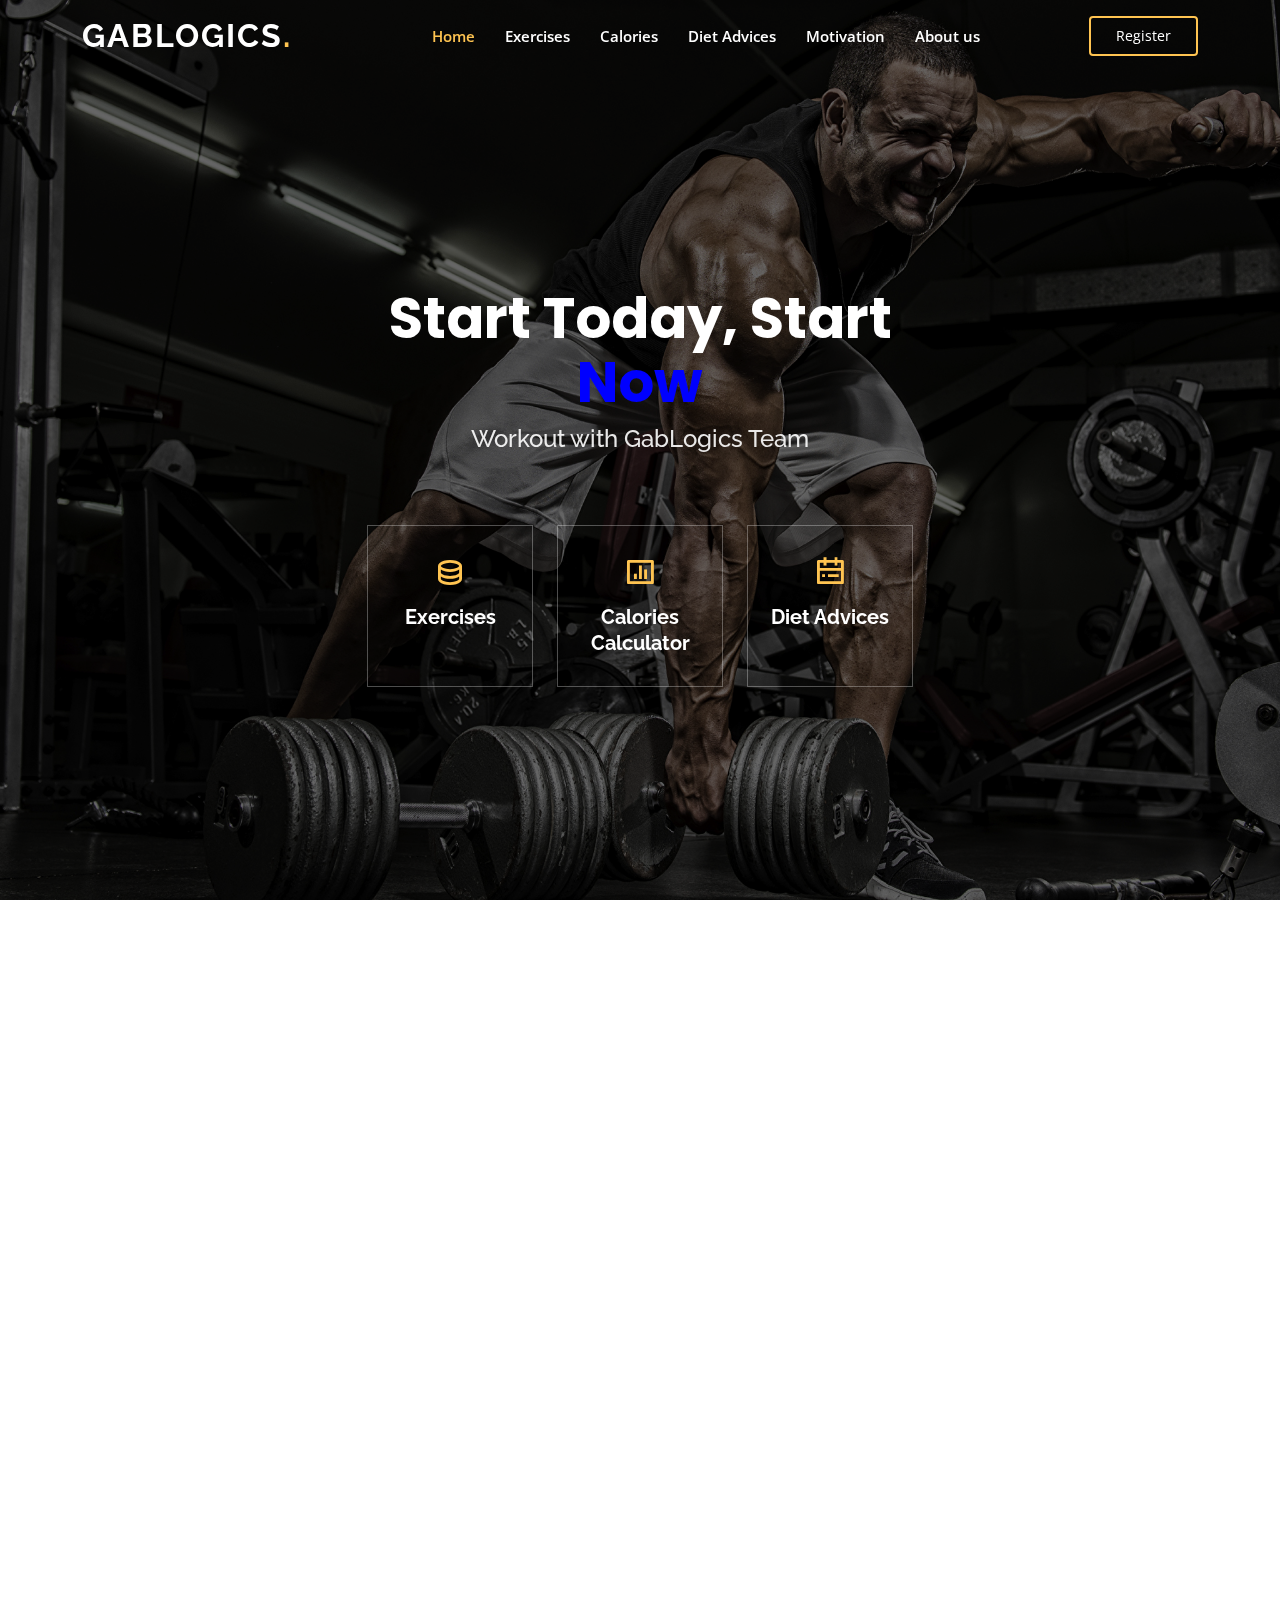
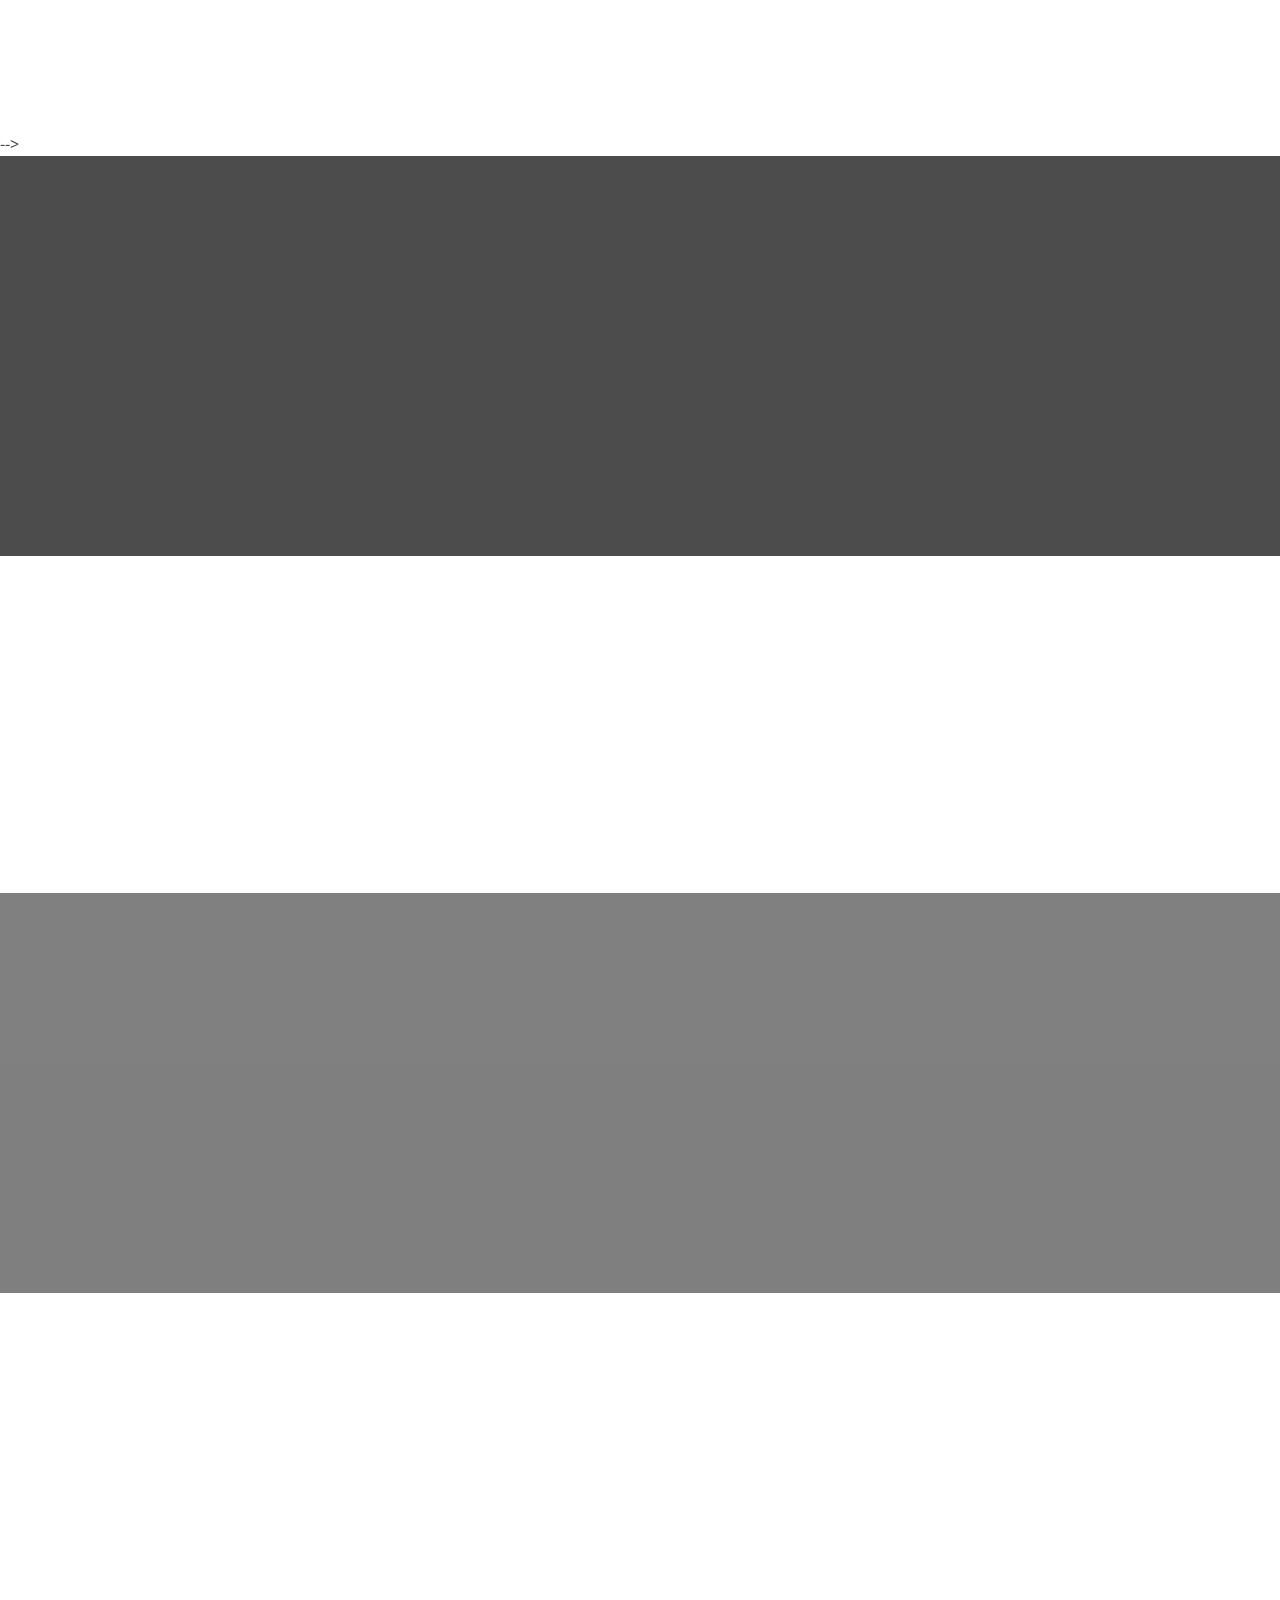
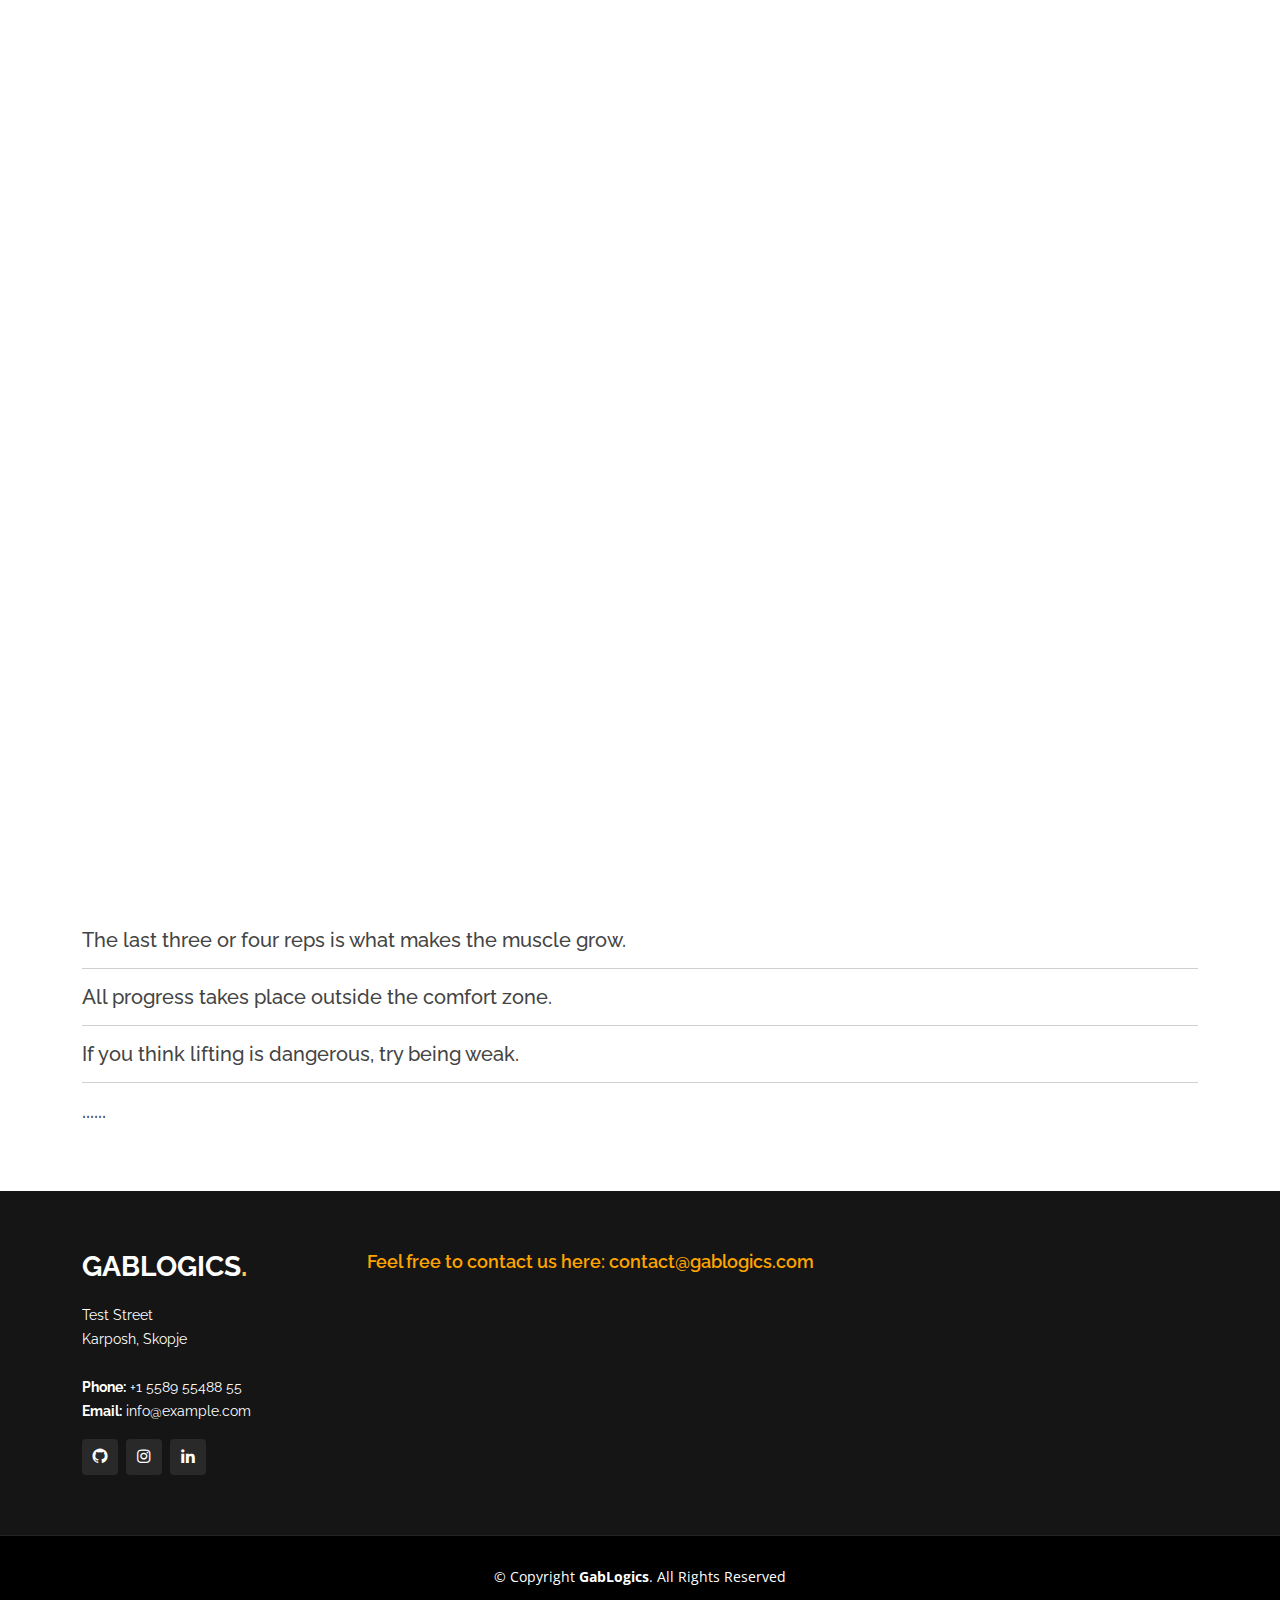
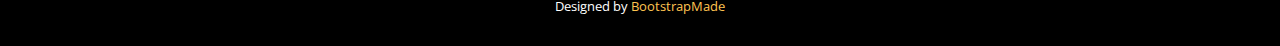
==== index.html @ bdea1637 "second commit" ====
<!DOCTYPE html>
<html lang="en">

<head>
  <meta charset="utf-8">
  <meta content="width=device-width, initial-scale=1.0" name="viewport">

  <title>Increase your power - GabLogics</title>
  <meta content="" name="description">
  <meta content="" name="keywords">

  <!-- Favicons -->
  <link href="assets/img/favicon.png" rel="icon">
  <link href="assets/img/apple-touch-icon.png" rel="apple-touch-icon">

  <!-- Google Fonts -->
  <link href="https://fonts.googleapis.com/css?family=Open+Sans:300,300i,400,400i,600,600i,700,700i|Raleway:300,300i,400,400i,500,500i,600,600i,700,700i|Poppins:300,300i,400,400i,500,500i,600,600i,700,700i" rel="stylesheet">

  <!-- Vendor CSS Files -->
  <link href="assets/vendor/aos/aos.css" rel="stylesheet">
  <link href="assets/vendor/bootstrap/css/bootstrap.min.css" rel="stylesheet">
  <link href="assets/vendor/bootstrap-icons/bootstrap-icons.css" rel="stylesheet">
  <link href="assets/vendor/boxicons/css/boxicons.min.css" rel="stylesheet">
  <link href="assets/vendor/glightbox/css/glightbox.min.css" rel="stylesheet">
  <link href="assets/vendor/remixicon/remixicon.css" rel="stylesheet">
  <link href="assets/vendor/swiper/swiper-bundle.min.css" rel="stylesheet">

  <!-- Template Main CSS File -->
  <link href="assets/css/style.css" rel="stylesheet">

  <!-- =======================================================
  * Template Name: Gp - v4.1.0
  * Template URL: https://bootstrapmade.com/gp-free-multipurpose-html-bootstrap-template/
  * Author: BootstrapMade.com
  * License: https://bootstrapmade.com/license/
  ======================================================== -->
</head>

<body>

  <!-- ======= Header ======= -->
  <header id="header" class="fixed-top ">
    <div class="container d-flex align-items-center justify-content-lg-between">

      <h1 class="logo me-auto me-lg-0"><a href="index.html">GabLogics<span>.</span></a></h1>
      <!-- Uncomment below if you prefer to use an image logo -->
      <!-- <a href="index.html" class="logo me-auto me-lg-0"><img src="assets/img/logo.png" alt="" class="img-fluid"></a>-->

      <nav id="navbar" class="navbar order-last order-lg-0">
        <ul>
          <li><a class="nav-link scrollto active" href="#hero">Home</a></li>
          <li><a class="nav-link scrollto" href="#about">Exercises</a></li>
          <li><a class="nav-link scrollto" href="#services">Calories</a></li>
          <li><a class="nav-link scrollto " href="#portfolio">Diet Advices</a></li>
          <li><a class="nav-link scrollto" href="#contact">Motivation</a></li>
          <li><a class="nav-link scrollto" href="#team">About us</a></li>
          <!-- <li class="dropdown"><a href="#"><span>Drop Down</span> <i class="bi bi-chevron-down"></i></a>
            <ul>
              <li><a href="#">Drop Down 1</a></li>
              <li class="dropdown"><a href="#"><span>Deep Drop Down</span> <i class="bi bi-chevron-right"></i></a>
                <ul>
                  <li><a href="#">Deep Drop Down 1</a></li>
                  <li><a href="#">Deep Drop Down 2</a></li>
                  <li><a href="#">Deep Drop Down 3</a></li>
                  <li><a href="#">Deep Drop Down 4</a></li>
                  <li><a href="#">Deep Drop Down 5</a></li>
                </ul>
              </li>
              <li><a href="#">Drop Down 2</a></li>
              <li><a href="#">Drop Down 3</a></li>
              <li><a href="#">Drop Down 4</a></li>
            </ul>
          </li> -->
       
        </ul>
        <i class="bi bi-list mobile-nav-toggle"></i>
      </nav><!-- .navbar -->

      <a href="#about" class="get-started-btn scrollto">Register</a>

    </div>
  </header><!-- End Header -->

  <!-- ======= Hero Section ======= -->
  <section id="hero" class="d-flex align-items-center justify-content-center">
    <div class="container" data-aos="fade-up">

      <div class="row justify-content-center" data-aos="fade-up" data-aos-delay="150">
        <div class="col-xl-6 col-lg-8">
          <h1>Start Today, Start <span style="color: blue;">Now</span></h1>
          <h2>Workout with GabLogics Team</h2>
        </div>
      </div>

      <div class="row gy-4 mt-5 justify-content-center" data-aos="zoom-in" data-aos-delay="250">
        <div class="col-xl-2 col-md-4">
          <div class="icon-box">
            <i class="ri-database-2-line"></i>
            <h3><a href="#about">Exercises</a></h3>
          </div>
        </div>
        <div class="col-xl-2 col-md-4">
          <div class="icon-box">
            <i class="ri-bar-chart-box-line"></i>
            <h3><a href="#services">Calories Calculator</a></h3>
          </div>
        </div>
        <div class="col-xl-2 col-md-4">
          <div class="icon-box">
            <i class="ri-calendar-todo-line"></i>
            <h3><a href="#contact">Diet Advices</a></h3>
          </div>
        </div>
        <!-- <div class="col-xl-2 col-md-4">
          <div class="icon-box">
            <i class="ri-paint-brush-line"></i>
            <h3><a href="">Magni Dolores</a></h3>
          </div>
        </div>
        <div class="col-xl-2 col-md-4">
          <div class="icon-box">
            <i class="ri-database-2-line"></i>
            <h3><a href="">Nemos Enimade</a></h3>
          </div>
        </div> -->
      </div>

    </div>
  </section><!-- End Hero -->

  <main id="main">

    <!-- ======= About Section ======= -->
    <section id="about" class="about">
      <div class="container" data-aos="fade-up">

        <div class="row">
          <div class="col-lg-6 order-1 order-lg-2" data-aos="fade-left" data-aos-delay="100">
          <!-- <img src="assets/img/25-Minute-Total-Body-Strength-Workout.jpg" class="img-fluid" alt=""> -->
          <iframe  width="600" height="350" src="https://www.youtube.com/embed/3p8EBPVZ2Iw" title="YouTube video player" frameborder="0" allow="accelerometer; autoplay; clipboard-write; encrypted-media; gyroscope; picture-in-picture" allowfullscreen></iframe>
          <iframe width="600" height="350" src="https://www.youtube.com/embed/P1mInEK7BEU" title="YouTube video player" frameborder="0" allow="accelerometer; autoplay; clipboard-write; encrypted-media; gyroscope; picture-in-picture" allowfullscreen></iframe>
        </div>
          <div class="col-lg-6 pt-4 pt-lg-0 order-2 order-lg-1 content" data-aos="fade-right" data-aos-delay="100">
            <h3>Abs</h3>
            <p class="fst-italic">
              This exercise is excelent for your stomach .....
            </p>
            <ul>
              <li><i class="ri-check-double-line"></i><b> Less Fat.</b></li>
              <li><i class="ri-check-double-line"></i><b> More strength.</b></li>
              <li><i class="ri-check-double-line"></i><b>Prevent lower back pain.</b></li>
            </ul>
            <p>
              Most efficent: 5 days a week, 4times x 30 iterations.
            </p>
          </div>
        </div>

      </div>
    </section><!-- End About Section -->

    <!-- ======= Clients Section ======= 
    <section id="clients" class="clients">
      <div class="container" data-aos="zoom-in">

        <div class="clients-slider swiper-container">
          <div class="swiper-wrapper align-items-center">
            <div class="swiper-slide"><img src="assets/img/clients/client-1.png" class="img-fluid" alt=""></div>
            <div class="swiper-slide"><img src="assets/img/clients/client-2.png" class="img-fluid" alt=""></div>
            <div class="swiper-slide"><img src="assets/img/clients/client-3.png" class="img-fluid" alt=""></div>
            <div class="swiper-slide"><img src="assets/img/clients/client-4.png" class="img-fluid" alt=""></div>
            <div class="swiper-slide"><img src="assets/img/clients/client-5.png" class="img-fluid" alt=""></div>
            <div class="swiper-slide"><img src="assets/img/clients/client-6.png" class="img-fluid" alt=""></div>
            <div class="swiper-slide"><img src="assets/img/clients/client-7.png" class="img-fluid" alt=""></div>
            <div class="swiper-slide"><img src="assets/img/clients/client-8.png" class="img-fluid" alt=""></div>
          </div>
          <div class="swiper-pagination"></div>
        </div>

      </div>
    </section>End Clients Section
-->
    <!-- ======= Features Section =======
    <section id="features" class="features">
      <div class="container" data-aos="fade-up">

        <div class="row">
          <div class="image col-lg-6" style='background-image: url("assets/img/features.jpg");' data-aos="fade-right"></div>
          <div class="col-lg-6" data-aos="fade-left" data-aos-delay="100">
            <div class="icon-box mt-5 mt-lg-0" data-aos="zoom-in" data-aos-delay="150">
              <i class="bx bx-receipt"></i>
              <h4>Est labore ad</h4>
              <p>Consequuntur sunt aut quasi enim aliquam quae harum pariatur laboris nisi ut aliquip</p>
            </div>
            <div class="icon-box mt-5" data-aos="zoom-in" data-aos-delay="150">
              <i class="bx bx-cube-alt"></i>
              <h4>Harum esse qui</h4>
              <p>Excepteur sint occaecat cupidatat non proident, sunt in culpa qui officia deserunt</p>
            </div>
            <div class="icon-box mt-5" data-aos="zoom-in" data-aos-delay="150">
              <i class="bx bx-images"></i>
              <h4>Aut occaecati</h4>
              <p>Aut suscipit aut cum nemo deleniti aut omnis. Doloribus ut maiores omnis facere</p>
            </div>
            <div class="icon-box mt-5" data-aos="zoom-in" data-aos-delay="150">
              <i class="bx bx-shield"></i>
              <h4>Beatae veritatis</h4>
              <p>Expedita veritatis consequuntur nihil tempore laudantium vitae denat pacta</p>
            </div>
          </div>
        </div>

      </div>
    </section><!-- End Features Section -->
  -->
   <!-- ======= Testimonials Section ======= -->
   <section id="testimonials" style="height: 400px;" class="testimonials">
    <div class="container" data-aos="zoom-in">

           </div>
  </section><!-- End Testimonials Section -->
    <!-- ======= Services Section ======= -->
    <section id="services" class="services">
      <div class="container" data-aos="fade-up">

        <div class="section-title">
          <h2>What you want to eat?</h2>
          <p>Calculate Calories</p>
        </div>
        <form action="forms/contact.php" method="post" role="form" class="php-email-form">
          <div class="row">
            <div class="col-md-6 form-group">
              <input type="text" name="food" class="form-control" id="food" placeholder="Food" required>
            </div>
            <div class="col-md-6 form-group mt-3 mt-md-0">
              <input type="text" class="form-control" name="calories" id="calories" placeholder="Calories per 100g" required>
            </div>
          </div>
          <!-- <div class="form-group mt-3">
            <input type="text" class="form-control" name="subject" id="subject" placeholder="Subject" required>
          </div>
          <div class="form-group mt-3">
            <textarea class="form-control" name="message" rows="5" placeholder="Message" required></textarea>
          </div> -->
      <hr>

          <div class="text-center " ><button type="submit" class="btn btn-secondary">Calculate</button></div>
        </form>
        </div>

      </div>
    </section><!-- End Services Section -->

    <!-- ======= Cta Section ======= -->
    <section id="cta" style="height:400px" class="cta">
      <div class="container" data-aos="zoom-in">

        <div class="text-center">
         
        </div>

      </div>
    </section><!-- End Cta Section -->


    <section id="portfolio" class="portfolio">
      <div class="container" data-aos="fade-up">

        <div class="section-title">
          <h2>Diet Advices</h2>
          <p>Eat healty</p>
        </div>

        <div class="row" data-aos="fade-up" data-aos-delay="100">
          <div class="col-lg-12 d-flex justify-content-center">
            <ul id="portfolio-flters">
              <li data-filter="*" class="filter-active">All</li>
              <li data-filter=".filter-app">Excess Weight</li>
              <li data-filter=".filter-card">reduced body weight</li>
              
            </ul>
          </div>
        </div>

        <div class="row portfolio-container"style="color: white;"  data-aos="fade-up" data-aos-delay="200">

          <div class="col-lg-4 col-md-6 portfolio-item filter-app">
            <div class="portfolio-wrap">
              <h3>Eat regular meals.</h3>
            </div>
          </div>
          <div class="col-lg-4 col-md-6 portfolio-item filter-app">
            <div class="portfolio-wrap">
              <h3>Get more active.</h3>
            </div>
          </div>
          <div class="col-lg-4 col-md-6 portfolio-item filter-app">
            <div class="portfolio-wrap">
              <h3>Do not skip breakfast.</h3>
            </div>
          </div>

          <div class="col-lg-4 col-md-6 portfolio-item filter-app">
            <div class="portfolio-wrap">
              <h3>Eat plenty of fruit and veg.</h3>
            </div>
          </div>

          <div class="col-lg-4 col-md-6 portfolio-item filter-card">
            <div class="portfolio-wrap">
              <h3>Keep It Moving After Dinner.</h3>
            </div>
          </div>

          <div class="col-lg-4 col-md-6 portfolio-item filter-card">
            <div class="portfolio-wrap">
              <h3>Take a Water Break Before Lunch.</h3>
            </div>
          </div>

          
        </div>

      </div>
    </section><!-- End Portfolio Section -->
 
    
 

    <!-- ======= Team Section ======= -->
    <section id="team" class="team">
      <div class="container" data-aos="fade-up">

        <div class="section-title">
          <h2>Team</h2>
          <p>Check our Team</p>
        </div>

        <div class="row">

          <div class="col-lg-3 col-md-6 d-flex align-items-stretch">
            <div class="member" data-aos="fade-up" data-aos-delay="100">
              <div class="member-img">
                <img src="assets/img/test.jpg" class="img-fluid" alt="">
                <div class="social">
                  <a href="https://github.com/gabrieldim"><i class="bi bi-github"></i></a>
                  <a href="https://www.instagram.com/_dimitrievskig/"><i class="bi bi-instagram"></i></a>
                  <a href="https://www.linkedin.com/in/gabriel-dimitrievski-a678761a9/"><i class="bi bi-linkedin"></i></a>
                </div>
              </div>
              <div class="member-info">
                <h4>Gabriel Dimitrievski</h4>
                <span>Chief Executive Officer</span>
              </div>
            </div>
          </div>


        </div>

      </div>
    </section><!-- End Team Section -->

    <!-- ======= Contact Section ======= -->
    <section id="contact" class="contact">
      <div class="container" data-aos="fade-up">

        <div class="section-title">
          <h2>Motaviation</h2>
          <p>Motivational quotes</p>
        </div>
      </div>
      <div class="container">
         <b><h5>The last three or four reps is what makes the muscle grow.</h5></b>
         <hr>
         <b><h5>All progress takes place outside the comfort zone.</h5></b>
         <hr>
         <b><h5>If you think lifting is dangerous, try being weak.</h5></b>
         <hr>
         <h5>......</h5>
      </div>
    </section><!-- End Contact Section -->

  </main><!-- End #main -->

  <!-- ======= Footer ======= -->
  <footer id="footer">
    <div class="footer-top">
      <div class="container">
        <div class="row">

          <div class="col-lg-3 col-md-6">
            <div class="footer-info">
              <h3>GabLogics<span>.</span></h3>
              <p>
                Test Street <br>
                Karposh, Skopje<br><br>
                <strong>Phone:</strong> +1 5589 55488 55<br>
                <strong>Email:</strong> info@example.com<br>
              </p>
              <div class="social-links mt-3">
                <a href="https://github.com/gabrieldim" class="github"><i class="bx bxl-github"></i></a>
                <a href="https://www.instagram.com/_dimitrievskig/" class="instagram"><i class="bx bxl-instagram"></i></a>
                 <a href="https://www.linkedin.com/in/gabriel-dimitrievski-a678761a9/" class="linkedin"><i class="bx bxl-linkedin"></i></a>
              </div>
            </div>
          </div>
        
         
          <div class="col-lg-8 col-md-6 footer-links">
            <div>
            <b>
              <h4  style="color: orange; font-size: large;">Feel free to contact us here: contact@gablogics.com</h4>
            </b>
            </div>
          </div>


        </div>
      </div>
    </div>

    <div class="container">
      <div class="copyright">
        &copy; Copyright <strong><span>GabLogics</span></strong>. All Rights Reserved
      </div>
      <div class="credits">
        <!-- All the links in the footer should remain intact. -->
        <!-- You can delete the links only if you purchased the pro version. -->
        <!-- Licensing information: https://bootstrapmade.com/license/ -->
        <!-- Purchase the pro version with working PHP/AJAX contact form: https://bootstrapmade.com/gp-free-multipurpose-html-bootstrap-template/ -->
        Designed by <a href="https://bootstrapmade.com/">BootstrapMade</a>
      </div>
    </div>
  </footer><!-- End Footer -->

  <div id="preloader"></div>
  <a href="#" class="back-to-top d-flex align-items-center justify-content-center"><i class="bi bi-arrow-up-short"></i></a>

  <!-- Vendor JS Files -->
  <script src="assets/vendor/aos/aos.js"></script>
  <script src="assets/vendor/bootstrap/js/bootstrap.bundle.min.js"></script>
  <script src="assets/vendor/glightbox/js/glightbox.min.js"></script>
  <script src="assets/vendor/isotope-layout/isotope.pkgd.min.js"></script>
  <script src="assets/vendor/php-email-form/validate.js"></script>
  <script src="assets/vendor/purecounter/purecounter.js"></script>
  <script src="assets/vendor/swiper/swiper-bundle.min.js"></script>

  <!-- Template Main JS File -->
  <script src="assets/js/main.js"></script>

</body>

</html>
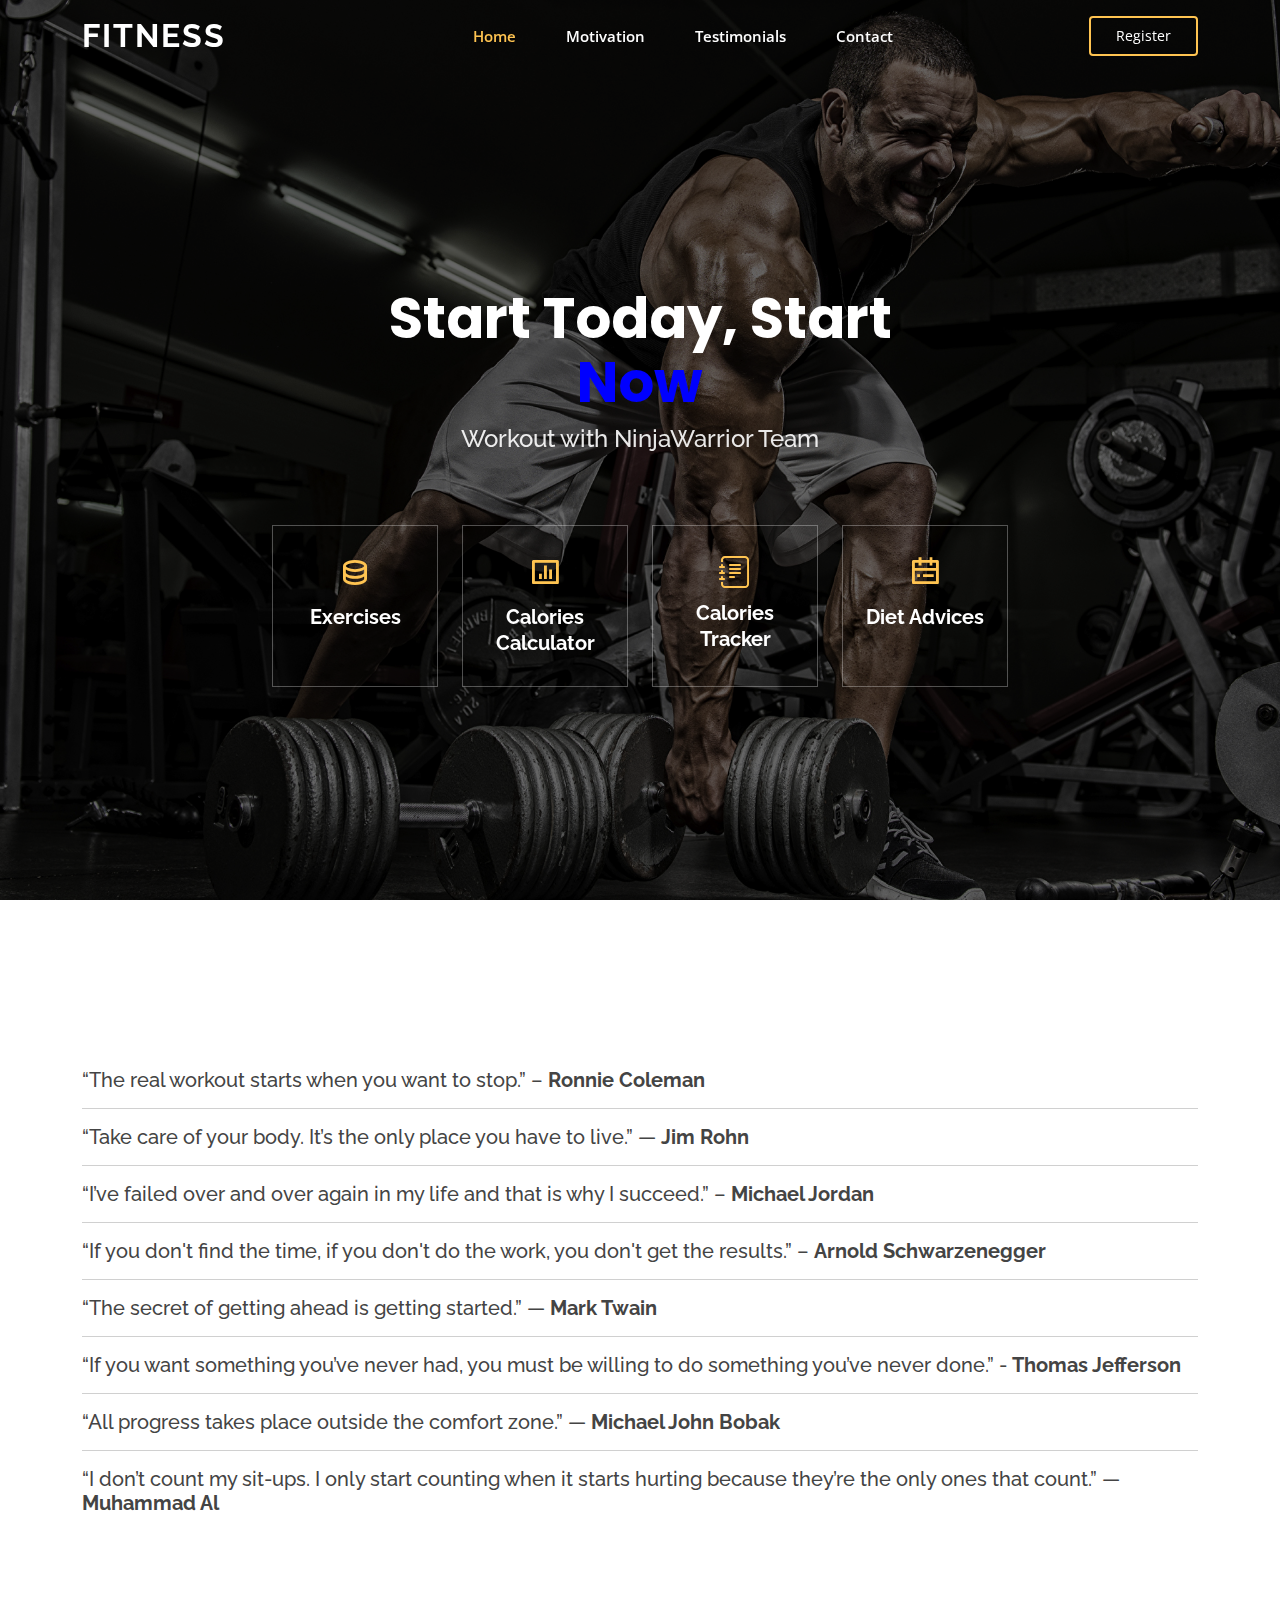
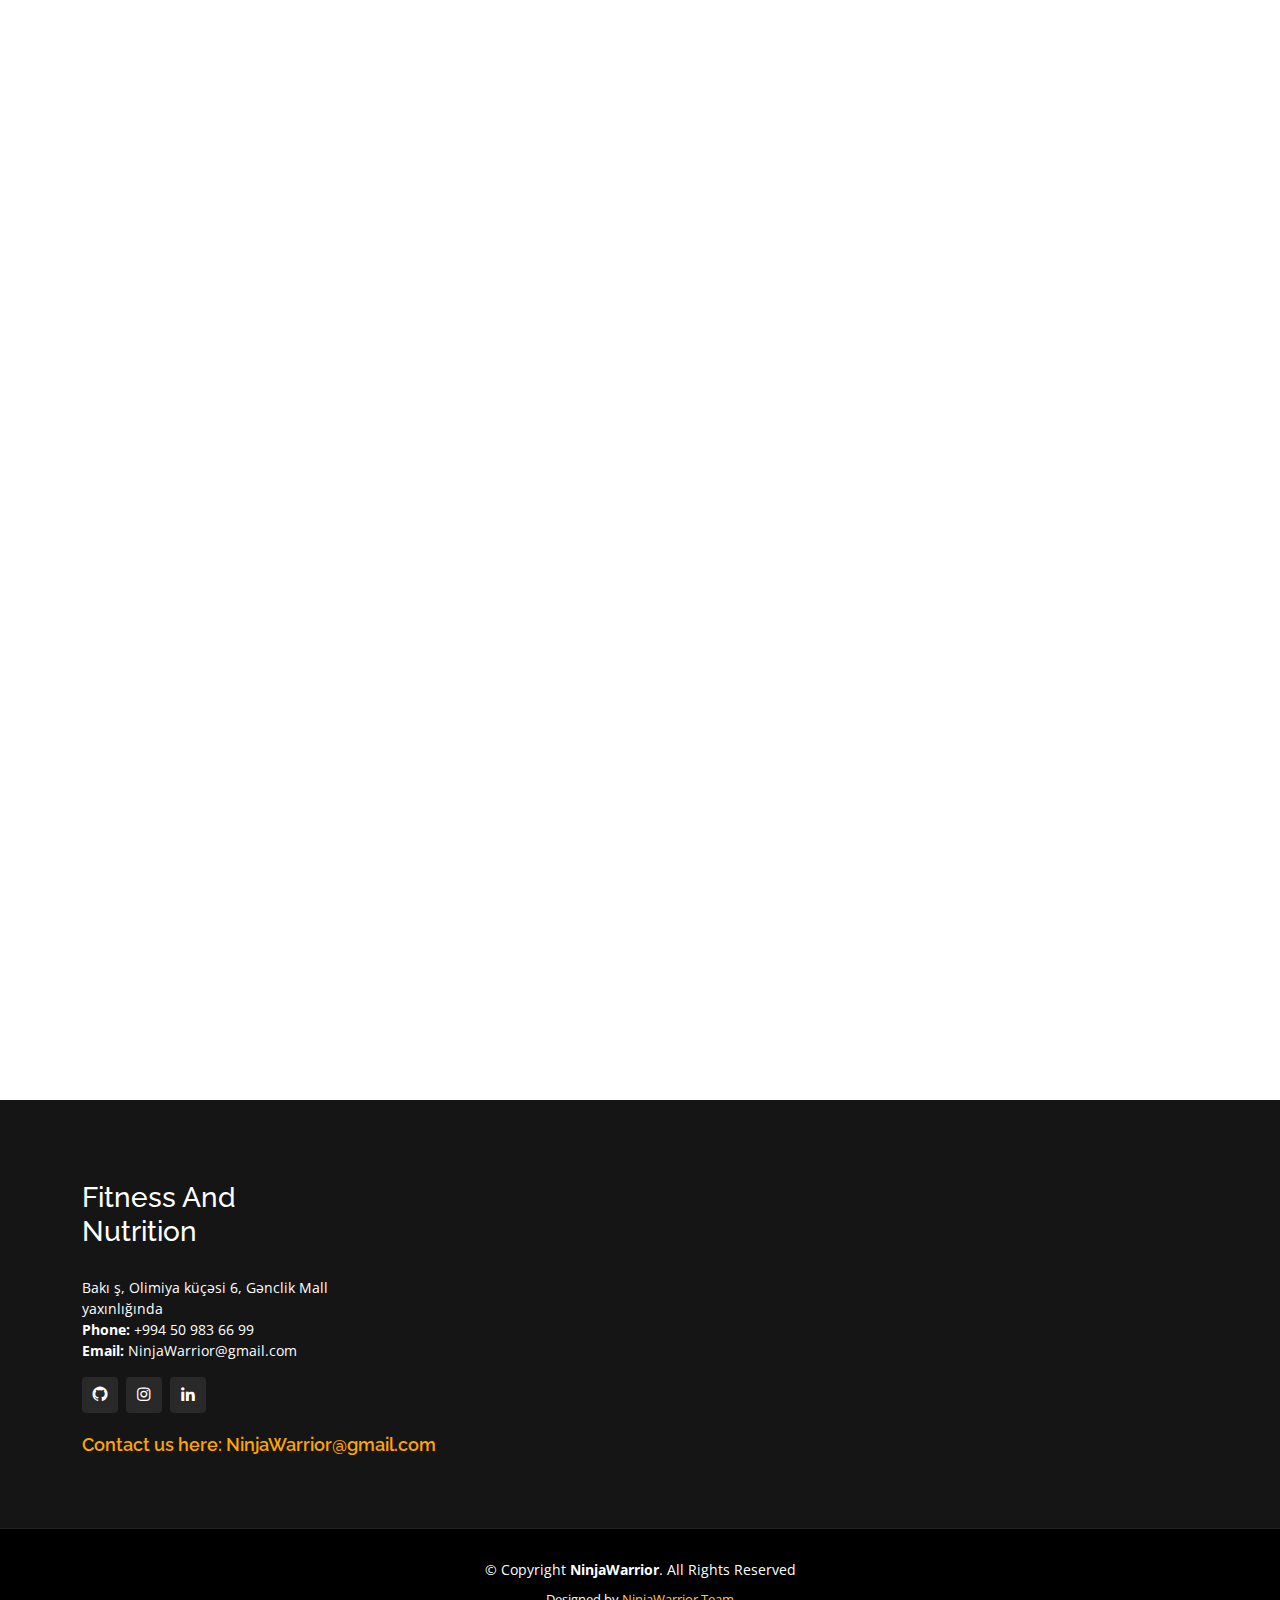
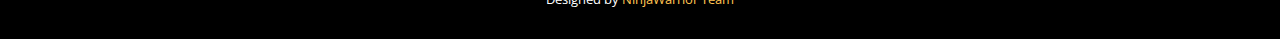
==== commit 792afcb2: "add all change code" ====
--- a/index.html
+++ b/index.html
@@ -5,18 +5,17 @@
   <meta charset="utf-8">
   <meta content="width=device-width, initial-scale=1.0" name="viewport">
 
-  <title>Increase your power - GabLogics</title>
-  <meta content="" name="description">
-  <meta content="" name="keywords">
-
+  <title>Fitness And Nutrition</title>
   <!-- Favicons -->
   <link href="assets/img/favicon.png" rel="icon">
   <link href="assets/img/apple-touch-icon.png" rel="apple-touch-icon">
 
   <!-- Google Fonts -->
-  <link href="https://fonts.googleapis.com/css?family=Open+Sans:300,300i,400,400i,600,600i,700,700i|Raleway:300,300i,400,400i,500,500i,600,600i,700,700i|Poppins:300,300i,400,400i,500,500i,600,600i,700,700i" rel="stylesheet">
-
-  <!-- Vendor CSS Files -->
+  <link
+    href="https://fonts.googleapis.com/css?family=Open+Sans:300,300i,400,400i,600,600i,700,700i|Raleway:300,300i,400,400i,500,500i,600,600i,700,700i|Poppins:300,300i,400,400i,500,500i,600,600i,700,700i"
+    rel="stylesheet">
+
+  <!-- CSS Files -->
   <link href="assets/vendor/aos/aos.css" rel="stylesheet">
   <link href="assets/vendor/bootstrap/css/bootstrap.min.css" rel="stylesheet">
   <link href="assets/vendor/bootstrap-icons/bootstrap-icons.css" rel="stylesheet">
@@ -25,61 +24,34 @@
   <link href="assets/vendor/remixicon/remixicon.css" rel="stylesheet">
   <link href="assets/vendor/swiper/swiper-bundle.min.css" rel="stylesheet">
 
-  <!-- Template Main CSS File -->
+  <!-- Esas CSS File -->
   <link href="assets/css/style.css" rel="stylesheet">
-
-  <!-- =======================================================
-  * Template Name: Gp - v4.1.0
-  * Template URL: https://bootstrapmade.com/gp-free-multipurpose-html-bootstrap-template/
-  * Author: BootstrapMade.com
-  * License: https://bootstrapmade.com/license/
-  ======================================================== -->
 </head>
 
 <body>
 
-  <!-- ======= Header ======= -->
+  <!-- ======= Header started ======= -->
   <header id="header" class="fixed-top ">
     <div class="container d-flex align-items-center justify-content-lg-between">
 
-      <h1 class="logo me-auto me-lg-0"><a href="index.html">GabLogics<span>.</span></a></h1>
-      <!-- Uncomment below if you prefer to use an image logo -->
-      <!-- <a href="index.html" class="logo me-auto me-lg-0"><img src="assets/img/logo.png" alt="" class="img-fluid"></a>-->
-
-      <nav id="navbar" class="navbar order-last order-lg-0">
+      <h1 class="logo me-auto me-lg-0"><a href="index.html">Fitness</a></h1>
+      <nav id="navbar" class="navbar order-last order-lg-0 ">
         <ul>
-          <li><a class="nav-link scrollto active" href="#hero">Home</a></li>
-          <li><a class="nav-link scrollto" href="#about">Exercises</a></li>
-          <li><a class="nav-link scrollto" href="#services">Calories</a></li>
-          <li><a class="nav-link scrollto " href="#portfolio">Diet Advices</a></li>
-          <li><a class="nav-link scrollto" href="#contact">Motivation</a></li>
-          <li><a class="nav-link scrollto" href="#team">About us</a></li>
-          <!-- <li class="dropdown"><a href="#"><span>Drop Down</span> <i class="bi bi-chevron-down"></i></a>
-            <ul>
-              <li><a href="#">Drop Down 1</a></li>
-              <li class="dropdown"><a href="#"><span>Deep Drop Down</span> <i class="bi bi-chevron-right"></i></a>
-                <ul>
-                  <li><a href="#">Deep Drop Down 1</a></li>
-                  <li><a href="#">Deep Drop Down 2</a></li>
-                  <li><a href="#">Deep Drop Down 3</a></li>
-                  <li><a href="#">Deep Drop Down 4</a></li>
-                  <li><a href="#">Deep Drop Down 5</a></li>
-                </ul>
-              </li>
-              <li><a href="#">Drop Down 2</a></li>
-              <li><a href="#">Drop Down 3</a></li>
-              <li><a href="#">Drop Down 4</a></li>
-            </ul>
-          </li> -->
-       
+          <li><a class="nav-link scrollto active" style="margin-left: 20px;" href="#">Home</a></li>
+          <li><a class="nav-link scrollto" style="margin-left: 20px;" href="#motivation">Motivation</a></li>
+          <li><a class="nav-link scrollto" style="margin-left: 20px;" href="#team">Testimonials</a></li>
+          <li><a class="nav-link scrollto" style="margin-left: 20px;" href="#footer">Contact</a></li>
+
         </ul>
         <i class="bi bi-list mobile-nav-toggle"></i>
-      </nav><!-- .navbar -->
-
-      <a href="#about" class="get-started-btn scrollto">Register</a>
-
-    </div>
-  </header><!-- End Header -->
+      </nav>
+      <!-- navbar started -->
+
+      <a href="#" class="get-started-btn scrollto">Register</a>
+
+    </div>
+  </header>
+  <!-- End Header -->
 
   <!-- ======= Hero Section ======= -->
   <section id="hero" class="d-flex align-items-center justify-content-center">
@@ -88,281 +60,44 @@
       <div class="row justify-content-center" data-aos="fade-up" data-aos-delay="150">
         <div class="col-xl-6 col-lg-8">
           <h1>Start Today, Start <span style="color: blue;">Now</span></h1>
-          <h2>Workout with GabLogics Team</h2>
+          <h2>Workout with NinjaWarrior Team</h2>
         </div>
       </div>
 
       <div class="row gy-4 mt-5 justify-content-center" data-aos="zoom-in" data-aos-delay="250">
-        <div class="col-xl-2 col-md-4">
+        <div class="col-xl-2 col-md-3">
           <div class="icon-box">
             <i class="ri-database-2-line"></i>
-            <h3><a href="#about">Exercises</a></h3>
-          </div>
-        </div>
-        <div class="col-xl-2 col-md-4">
+            <h3><a href="/exercises.html">Exercises</a></h3>
+          </div>
+        </div>
+        <div class="col-xl-2 col-md-3">
           <div class="icon-box">
             <i class="ri-bar-chart-box-line"></i>
-            <h3><a href="#services">Calories Calculator</a></h3>
-          </div>
-        </div>
-        <div class="col-xl-2 col-md-4">
+            <h3><a href="calculator.html">Calories Calculator</a></h3>
+          </div>
+        </div>
+        <div class="col-xl-2 col-md-3">
+          <div class="icon-box">
+            <i class="bi bi-journal-text"></i>
+            <h3><a href="tracker.html">Calories Tracker</a></h3>
+          </div>
+        </div>
+        <div class="col-xl-2 col-md-3">
           <div class="icon-box">
             <i class="ri-calendar-todo-line"></i>
-            <h3><a href="#contact">Diet Advices</a></h3>
-          </div>
-        </div>
-        <!-- <div class="col-xl-2 col-md-4">
-          <div class="icon-box">
-            <i class="ri-paint-brush-line"></i>
-            <h3><a href="">Magni Dolores</a></h3>
-          </div>
-        </div>
-        <div class="col-xl-2 col-md-4">
-          <div class="icon-box">
-            <i class="ri-database-2-line"></i>
-            <h3><a href="">Nemos Enimade</a></h3>
-          </div>
-        </div> -->
-      </div>
-
-    </div>
-  </section><!-- End Hero -->
+            <h3><a href="advices.html">Diet Advices</a></h3>
+          </div>
+        </div>
+      </div>
+  </section>
+  <!-- End Hero -->
 
   <main id="main">
 
-    <!-- ======= About Section ======= -->
-    <section id="about" class="about">
-      <div class="container" data-aos="fade-up">
-
-        <div class="row">
-          <div class="col-lg-6 order-1 order-lg-2" data-aos="fade-left" data-aos-delay="100">
-          <!-- <img src="assets/img/25-Minute-Total-Body-Strength-Workout.jpg" class="img-fluid" alt=""> -->
-          <iframe  width="600" height="350" src="https://www.youtube.com/embed/3p8EBPVZ2Iw" title="YouTube video player" frameborder="0" allow="accelerometer; autoplay; clipboard-write; encrypted-media; gyroscope; picture-in-picture" allowfullscreen></iframe>
-          <iframe width="600" height="350" src="https://www.youtube.com/embed/P1mInEK7BEU" title="YouTube video player" frameborder="0" allow="accelerometer; autoplay; clipboard-write; encrypted-media; gyroscope; picture-in-picture" allowfullscreen></iframe>
-        </div>
-          <div class="col-lg-6 pt-4 pt-lg-0 order-2 order-lg-1 content" data-aos="fade-right" data-aos-delay="100">
-            <h3>Abs</h3>
-            <p class="fst-italic">
-              This exercise is excelent for your stomach .....
-            </p>
-            <ul>
-              <li><i class="ri-check-double-line"></i><b> Less Fat.</b></li>
-              <li><i class="ri-check-double-line"></i><b> More strength.</b></li>
-              <li><i class="ri-check-double-line"></i><b>Prevent lower back pain.</b></li>
-            </ul>
-            <p>
-              Most efficent: 5 days a week, 4times x 30 iterations.
-            </p>
-          </div>
-        </div>
-
-      </div>
-    </section><!-- End About Section -->
-
-    <!-- ======= Clients Section ======= 
-    <section id="clients" class="clients">
-      <div class="container" data-aos="zoom-in">
-
-        <div class="clients-slider swiper-container">
-          <div class="swiper-wrapper align-items-center">
-            <div class="swiper-slide"><img src="assets/img/clients/client-1.png" class="img-fluid" alt=""></div>
-            <div class="swiper-slide"><img src="assets/img/clients/client-2.png" class="img-fluid" alt=""></div>
-            <div class="swiper-slide"><img src="assets/img/clients/client-3.png" class="img-fluid" alt=""></div>
-            <div class="swiper-slide"><img src="assets/img/clients/client-4.png" class="img-fluid" alt=""></div>
-            <div class="swiper-slide"><img src="assets/img/clients/client-5.png" class="img-fluid" alt=""></div>
-            <div class="swiper-slide"><img src="assets/img/clients/client-6.png" class="img-fluid" alt=""></div>
-            <div class="swiper-slide"><img src="assets/img/clients/client-7.png" class="img-fluid" alt=""></div>
-            <div class="swiper-slide"><img src="assets/img/clients/client-8.png" class="img-fluid" alt=""></div>
-          </div>
-          <div class="swiper-pagination"></div>
-        </div>
-
-      </div>
-    </section>End Clients Section
--->
-    <!-- ======= Features Section =======
-    <section id="features" class="features">
-      <div class="container" data-aos="fade-up">
-
-        <div class="row">
-          <div class="image col-lg-6" style='background-image: url("assets/img/features.jpg");' data-aos="fade-right"></div>
-          <div class="col-lg-6" data-aos="fade-left" data-aos-delay="100">
-            <div class="icon-box mt-5 mt-lg-0" data-aos="zoom-in" data-aos-delay="150">
-              <i class="bx bx-receipt"></i>
-              <h4>Est labore ad</h4>
-              <p>Consequuntur sunt aut quasi enim aliquam quae harum pariatur laboris nisi ut aliquip</p>
-            </div>
-            <div class="icon-box mt-5" data-aos="zoom-in" data-aos-delay="150">
-              <i class="bx bx-cube-alt"></i>
-              <h4>Harum esse qui</h4>
-              <p>Excepteur sint occaecat cupidatat non proident, sunt in culpa qui officia deserunt</p>
-            </div>
-            <div class="icon-box mt-5" data-aos="zoom-in" data-aos-delay="150">
-              <i class="bx bx-images"></i>
-              <h4>Aut occaecati</h4>
-              <p>Aut suscipit aut cum nemo deleniti aut omnis. Doloribus ut maiores omnis facere</p>
-            </div>
-            <div class="icon-box mt-5" data-aos="zoom-in" data-aos-delay="150">
-              <i class="bx bx-shield"></i>
-              <h4>Beatae veritatis</h4>
-              <p>Expedita veritatis consequuntur nihil tempore laudantium vitae denat pacta</p>
-            </div>
-          </div>
-        </div>
-
-      </div>
-    </section><!-- End Features Section -->
-  -->
-   <!-- ======= Testimonials Section ======= -->
-   <section id="testimonials" style="height: 400px;" class="testimonials">
-    <div class="container" data-aos="zoom-in">
-
-           </div>
-  </section><!-- End Testimonials Section -->
-    <!-- ======= Services Section ======= -->
-    <section id="services" class="services">
-      <div class="container" data-aos="fade-up">
-
-        <div class="section-title">
-          <h2>What you want to eat?</h2>
-          <p>Calculate Calories</p>
-        </div>
-        <form action="forms/contact.php" method="post" role="form" class="php-email-form">
-          <div class="row">
-            <div class="col-md-6 form-group">
-              <input type="text" name="food" class="form-control" id="food" placeholder="Food" required>
-            </div>
-            <div class="col-md-6 form-group mt-3 mt-md-0">
-              <input type="text" class="form-control" name="calories" id="calories" placeholder="Calories per 100g" required>
-            </div>
-          </div>
-          <!-- <div class="form-group mt-3">
-            <input type="text" class="form-control" name="subject" id="subject" placeholder="Subject" required>
-          </div>
-          <div class="form-group mt-3">
-            <textarea class="form-control" name="message" rows="5" placeholder="Message" required></textarea>
-          </div> -->
-      <hr>
-
-          <div class="text-center " ><button type="submit" class="btn btn-secondary">Calculate</button></div>
-        </form>
-        </div>
-
-      </div>
-    </section><!-- End Services Section -->
-
-    <!-- ======= Cta Section ======= -->
-    <section id="cta" style="height:400px" class="cta">
-      <div class="container" data-aos="zoom-in">
-
-        <div class="text-center">
-         
-        </div>
-
-      </div>
-    </section><!-- End Cta Section -->
-
-
-    <section id="portfolio" class="portfolio">
-      <div class="container" data-aos="fade-up">
-
-        <div class="section-title">
-          <h2>Diet Advices</h2>
-          <p>Eat healty</p>
-        </div>
-
-        <div class="row" data-aos="fade-up" data-aos-delay="100">
-          <div class="col-lg-12 d-flex justify-content-center">
-            <ul id="portfolio-flters">
-              <li data-filter="*" class="filter-active">All</li>
-              <li data-filter=".filter-app">Excess Weight</li>
-              <li data-filter=".filter-card">reduced body weight</li>
-              
-            </ul>
-          </div>
-        </div>
-
-        <div class="row portfolio-container"style="color: white;"  data-aos="fade-up" data-aos-delay="200">
-
-          <div class="col-lg-4 col-md-6 portfolio-item filter-app">
-            <div class="portfolio-wrap">
-              <h3>Eat regular meals.</h3>
-            </div>
-          </div>
-          <div class="col-lg-4 col-md-6 portfolio-item filter-app">
-            <div class="portfolio-wrap">
-              <h3>Get more active.</h3>
-            </div>
-          </div>
-          <div class="col-lg-4 col-md-6 portfolio-item filter-app">
-            <div class="portfolio-wrap">
-              <h3>Do not skip breakfast.</h3>
-            </div>
-          </div>
-
-          <div class="col-lg-4 col-md-6 portfolio-item filter-app">
-            <div class="portfolio-wrap">
-              <h3>Eat plenty of fruit and veg.</h3>
-            </div>
-          </div>
-
-          <div class="col-lg-4 col-md-6 portfolio-item filter-card">
-            <div class="portfolio-wrap">
-              <h3>Keep It Moving After Dinner.</h3>
-            </div>
-          </div>
-
-          <div class="col-lg-4 col-md-6 portfolio-item filter-card">
-            <div class="portfolio-wrap">
-              <h3>Take a Water Break Before Lunch.</h3>
-            </div>
-          </div>
-
-          
-        </div>
-
-      </div>
-    </section><!-- End Portfolio Section -->
- 
-    
- 
-
-    <!-- ======= Team Section ======= -->
-    <section id="team" class="team">
-      <div class="container" data-aos="fade-up">
-
-        <div class="section-title">
-          <h2>Team</h2>
-          <p>Check our Team</p>
-        </div>
-
-        <div class="row">
-
-          <div class="col-lg-3 col-md-6 d-flex align-items-stretch">
-            <div class="member" data-aos="fade-up" data-aos-delay="100">
-              <div class="member-img">
-                <img src="assets/img/test.jpg" class="img-fluid" alt="">
-                <div class="social">
-                  <a href="https://github.com/gabrieldim"><i class="bi bi-github"></i></a>
-                  <a href="https://www.instagram.com/_dimitrievskig/"><i class="bi bi-instagram"></i></a>
-                  <a href="https://www.linkedin.com/in/gabriel-dimitrievski-a678761a9/"><i class="bi bi-linkedin"></i></a>
-                </div>
-              </div>
-              <div class="member-info">
-                <h4>Gabriel Dimitrievski</h4>
-                <span>Chief Executive Officer</span>
-              </div>
-            </div>
-          </div>
-
-
-        </div>
-
-      </div>
-    </section><!-- End Team Section -->
 
     <!-- ======= Contact Section ======= -->
-    <section id="contact" class="contact">
+    <section id="motivation" class="motivation">
       <div class="container" data-aos="fade-up">
 
         <div class="section-title">
@@ -371,71 +106,165 @@
         </div>
       </div>
       <div class="container">
-         <b><h5>The last three or four reps is what makes the muscle grow.</h5></b>
-         <hr>
-         <b><h5>All progress takes place outside the comfort zone.</h5></b>
-         <hr>
-         <b><h5>If you think lifting is dangerous, try being weak.</h5></b>
-         <hr>
-         <h5>......</h5>
-      </div>
-    </section><!-- End Contact Section -->
-
-  </main><!-- End #main -->
+        <b>
+          <h5>“The real workout starts when you want to stop.” – <b>Ronnie Coleman</b></h5>
+        </b>
+        <hr>
+        <b>
+          <h5>“Take care of your body. It’s the only place you have to live.” — <b>Jim Rohn</b></h5>
+        </b>
+        <hr>
+        <b>
+          <h5>
+            “I’ve failed over and over again in my life and that is why I succeed.” – <b>Michael Jordan</b></h5>
+        </b>
+
+        <hr>
+        <b>
+          <h5>“If you don't find the time, if you don't do the work, you don't get the results.” – <b>Arnold
+              Schwarzenegger</b></h5>
+        </b>
+
+        <hr>
+        <b>
+          <h5>“The secret of getting ahead is getting started.” — <b>Mark Twain</b></h5>
+        </b>
+        <hr>
+        <b>
+          <h5>“If you want something you’ve never had, you must be willing to do something you’ve never done.” - <b>Thomas Jefferson</b></h5>
+        </b>
+        <hr>
+        <b>
+          <h5>“All progress takes place outside the comfort zone.” — <b> Michael John Bobak </b></h5>
+        </b>
+        <hr>
+        <b>
+          <h5>“I don’t count my sit-ups. I only start counting when it starts hurting because they’re the only ones that count.” — <b>Muhammad Al</b></h5>
+        </b>
+      </div>
+    </section>
+    <!-- End Contact Section -->
+
+
+    <!-- ======= Tetestimonial Section ======= -->
+    <section id="team" class="team">
+      <div class="container" data-aos="fade-up">
+        <div class="section-title">
+          <h2>Team</h2>
+          <p>Testimonials </p>
+        </div>
+
+        <div class="row">
+
+          <div class="testimonial mySwiper m-auto">
+            <div class="testi-content swiper-wrapper">
+              <div class="slide swiper-slide">
+                <img src="assets/img/person1.jpg" alt="" class="image" />
+                <p>
+                  It was really great.the system and the policy is very good and charming.there are many different types of exercise to make our body just like what somebody wanted .You dream. You plan. You reach. There will be obstacles. There will be doubters. There will be mistakes. But with hard work, with belief, with confidence and trust in yourself and those around you, there are no limits.
+                </p>
+                <i class="bx bxs-quote-alt-left quote-icon"></i>
+                <div class="details">
+                  <span class="name">Mark Zuckerberg</span>
+                  <span class="job">Meta Director</span>
+                </div>
+              </div>
+              <div class="slide swiper-slide">
+                <img src="assets/img/person2.jpg" alt="" class="image" />
+                <p>
+                  Be patient and tough; someday this pain will be useful to you.Feed your fitness. Starve your mediocrity.If something stands between you and your success, move it. Never be denied.You have to push past your perceived limits, push past that point you thought was as far as you can go.A year from now you may wish you had started today.
+                </p>
+                <i class="bx bxs-quote-alt-left quote-icon"></i>
+                <div class="details">
+                  <span class="name">Elon Musk</span>
+                  <span class="job">Tesla Director</span>
+                </div>
+              </div>
+              <div class="slide swiper-slide">
+                <img src="assets/img/person3.jpg" alt="" class="image" />
+                <p>
+                  Whether your favorite form of exercise is running, swimming, biking, yoga, or lifting weights, it's not always easy to get motivated to work out. Sometimes the hardest part of the workout is just getting started! Even after you've dug out your favorite workout clothes from the laundry and found your comfy shoes, you still might need a little extra inspiration to hit the gym or the trails.
+                </p>
+                <i class="bx bxs-quote-alt-left quote-icon"></i>
+                <div class="details">
+                  <span class="name">Bill Gates</span>
+                  <span class="job">Microsoft Director</span>
+                </div>
+              </div>
+              <div class="slide swiper-slide">
+                <img src="assets/img/person4.jpg" alt="" class="image" />
+                <p>
+                  Trust them, once you get in the habit of working out, it gets much easier. Of course, having a gym buddy helps keep both of you accountable! Send her one of these sayings as a reminder of your gym date. And never underestimate the power of a good playlist. Turn on some high-energy tunes, and you'll be moving in no time. If you need just a bit more incentive to get fit, treat yourself to a fitness gift. 
+                </p>
+                <i class="bx bxs-quote-alt-left quote-icon "></i>
+                <div class="details">
+                  <span class="name">Steve Jobs</span>
+                  <span class="job">Apple Director</span>
+                </div>
+              </div>
+            </div>
+            <div class="swiper-button-next nav-btn"></div>
+            <div class="swiper-button-prev nav-btn"></div>
+            <div class="swiper-pagination"></div>
+          </div>
+        </div>
+      </div>
+    </section>
+    <!-- End Team Section -->
+
+  </main>
+  <!-- End #main -->
 
   <!-- ======= Footer ======= -->
   <footer id="footer">
     <div class="footer-top">
       <div class="container">
         <div class="row">
-
           <div class="col-lg-3 col-md-6">
-            <div class="footer-info">
-              <h3>GabLogics<span>.</span></h3>
-              <p>
-                Test Street <br>
-                Karposh, Skopje<br><br>
-                <strong>Phone:</strong> +1 5589 55488 55<br>
-                <strong>Email:</strong> info@example.com<br>
-              </p>
-              <div class="social-links mt-3">
-                <a href="https://github.com/gabrieldim" class="github"><i class="bx bxl-github"></i></a>
-                <a href="https://www.instagram.com/_dimitrievskig/" class="instagram"><i class="bx bxl-instagram"></i></a>
-                 <a href="https://www.linkedin.com/in/gabriel-dimitrievski-a678761a9/" class="linkedin"><i class="bx bxl-linkedin"></i></a>
-              </div>
+            <br class="footer-info">
+            <h3>Fitness And Nutrition </h3></br>
+            <p>
+              Bakı ş, Olimiya küçəsi 6, Gənclik Mall yaxınlığında
+              <br>
+              <b>Phone:</b> +994 50 983 66 99<br>
+              <b>Email:</b> NinjaWarrior@gmail.com<br>
+            </p>
+            <div class="social-links mt-3">
+              <a href="#" class="github"><i class="bx bxl-github"></i></a>
+              <a href="#" class="instagram"><i class="bx bxl-instagram"></i></a>
+              <a href="#" class="linkedin"><i class="bx bxl-linkedin"></i></a>
             </div>
           </div>
-        
-         
-          <div class="col-lg-8 col-md-6 footer-links">
-            <div>
+        </div>
+
+
+        <div class="col-lg-8 col-md-6 footer-links">
+          <div>
+            </br>
             <b>
-              <h4  style="color: orange; font-size: large;">Feel free to contact us here: contact@gablogics.com</h4>
+              <h4 style="color: orange; font-size: large;">Contact us here: NinjaWarrior@gmail.com</h4>
             </b>
-            </div>
-          </div>
-
-
-        </div>
-      </div>
+          </div>
+        </div>
+
+
+      </div>
+    </div>
     </div>
 
     <div class="container">
       <div class="copyright">
-        &copy; Copyright <strong><span>GabLogics</span></strong>. All Rights Reserved
+        &copy; Copyright <b><span>NinjaWarrior</span></b>. All Rights Reserved
       </div>
       <div class="credits">
-        <!-- All the links in the footer should remain intact. -->
-        <!-- You can delete the links only if you purchased the pro version. -->
-        <!-- Licensing information: https://bootstrapmade.com/license/ -->
-        <!-- Purchase the pro version with working PHP/AJAX contact form: https://bootstrapmade.com/gp-free-multipurpose-html-bootstrap-template/ -->
-        Designed by <a href="https://bootstrapmade.com/">BootstrapMade</a>
+        Designed by <a href="#">NinjaWarrior Team</a>
       </div>
     </div>
   </footer><!-- End Footer -->
 
   <div id="preloader"></div>
-  <a href="#" class="back-to-top d-flex align-items-center justify-content-center"><i class="bi bi-arrow-up-short"></i></a>
+  <a href="#" class="back-to-top d-flex align-items-center justify-content-center"><i
+      class="bi bi-arrow-up-short"></i></a>
 
   <!-- Vendor JS Files -->
   <script src="assets/vendor/aos/aos.js"></script>
@@ -447,6 +276,7 @@
   <script src="assets/vendor/swiper/swiper-bundle.min.js"></script>
 
   <!-- Template Main JS File -->
+
   <script src="assets/js/main.js"></script>
 
 </body>
--- a/assets/css/style.css
+++ b/assets/css/style.css
@@ -1,13 +1,4 @@
-/**
-* Template Name: Gp - v4.1.0
-* Template URL: https://bootstrapmade.com/gp-free-multipurpose-html-bootstrap-template/
-* Author: BootstrapMade.com
-* License: https://bootstrapmade.com/license/
-*/
-
-/*--------------------------------------------------------------
-# General
---------------------------------------------------------------*/
+
 body {
   font-family: "Open Sans", sans-serif;
   color: #444444;
@@ -27,9 +18,9 @@
   font-family: "Raleway", sans-serif;
 }
 
-/*--------------------------------------------------------------
-# Back to top button
---------------------------------------------------------------*/
+
+
+
 .back-to-top {
   position: fixed;
   visibility: hidden;
@@ -129,7 +120,7 @@
 }
 
 #header.header-scrolled, #header.header-inner-pages {
-  background: rgba(0, 0, 0, 0.8);
+  background: rgba(0, 0, 0, 0.9);
 }
 
 #header .logo {
@@ -563,443 +554,6 @@
   margin-bottom: 0;
 }
 
-/*--------------------------------------------------------------
-# Clients
---------------------------------------------------------------*/
-.clients {
-  padding-top: 20px;
-}
-
-.clients .swiper-slide img {
-  opacity: 0.5;
-  transition: 0.3s;
-  filter: grayscale(100);
-}
-
-.clients .swiper-slide img:hover {
-  filter: none;
-  opacity: 1;
-}
-
-.clients .swiper-pagination {
-  margin-top: 20px;
-  position: relative;
-}
-
-.clients .swiper-pagination .swiper-pagination-bullet {
-  width: 12px;
-  height: 12px;
-  background-color: #fff;
-  opacity: 1;
-  background-color: #ddd;
-}
-
-.clients .swiper-pagination .swiper-pagination-bullet-active {
-  background-color: #ffc451;
-}
-
-/*--------------------------------------------------------------
-# Features
---------------------------------------------------------------*/
-.features {
-  padding-top: 20px;
-}
-
-.features .icon-box {
-  padding-left: 15px;
-}
-
-.features .icon-box h4 {
-  font-size: 20px;
-  font-weight: 700;
-  margin: 5px 0 10px 60px;
-}
-
-.features .icon-box i {
-  font-size: 48px;
-  float: left;
-  color: #ffc451;
-}
-
-.features .icon-box p {
-  font-size: 15px;
-  color: #848484;
-  margin-left: 60px;
-}
-
-.features .image {
-  background-position: center center;
-  background-repeat: no-repeat;
-  background-size: cover;
-  min-height: 400px;
-}
-
-/*--------------------------------------------------------------
-# Services
---------------------------------------------------------------*/
-.services .icon-box {
-  text-align: center;
-  border: 1px solid #ebebeb;
-  padding: 80px 20px;
-  transition: all ease-in-out 0.3s;
-  background: #fff;
-}
-
-.services .icon-box .icon {
-  margin: 0 auto;
-  width: 64px;
-  height: 64px;
-  background: #ffc451;
-  border-radius: 4px;
-  display: flex;
-  align-items: center;
-  justify-content: center;
-  margin-bottom: 20px;
-  transition: 0.3s;
-}
-
-.services .icon-box .icon i {
-  color: #151515;
-  font-size: 28px;
-  transition: ease-in-out 0.3s;
-}
-
-.services .icon-box h4 {
-  font-weight: 700;
-  margin-bottom: 15px;
-  font-size: 24px;
-}
-
-.services .icon-box h4 a {
-  color: #151515;
-  transition: ease-in-out 0.3s;
-}
-
-.services .icon-box h4 a:hover {
-  color: #ffc451;
-}
-
-.services .icon-box p {
-  line-height: 24px;
-  font-size: 14px;
-  margin-bottom: 0;
-}
-
-.services .icon-box:hover {
-  border-color: #fff;
-  box-shadow: 0px 0 25px 0 rgba(0, 0, 0, 0.1);
-  transform: translateY(-10px);
-}
-
-/*--------------------------------------------------------------
-# Cta
---------------------------------------------------------------*/
-.cta {
-  background: linear-gradient(rgba(2, 2, 2, 0.5), rgba(0, 0, 0, 0.5)), url("../img/cta-bg.jpg") fixed center center;
-  background-size: cover;
-  padding: 60px 0;
-}
-
-.cta h3 {
-  color: #fff;
-  font-size: 28px;
-  font-weight: 700;
-}
-
-.cta p {
-  color: #fff;
-}
-
-.cta .cta-btn {
-  font-family: "Raleway", sans-serif;
-  font-weight: 600;
-  font-size: 16px;
-  letter-spacing: 1px;
-  display: inline-block;
-  padding: 8px 28px;
-  border-radius: 4px;
-  transition: 0.5s;
-  margin-top: 10px;
-  border: 2px solid #fff;
-  color: #fff;
-}
-
-.cta .cta-btn:hover {
-  background: #ffc451;
-  border-color: #ffc451;
-  color: #151515;
-}
-
-/*--------------------------------------------------------------
-# Portfolio
---------------------------------------------------------------*/
-.portfolio .portfolio-item {
-  margin-bottom: 30px;
-}
-
-.portfolio #portfolio-flters {
-  padding: 0;
-  margin: 0 auto 20px auto;
-  list-style: none;
-  text-align: center;
-}
-
-.portfolio #portfolio-flters li {
-  cursor: pointer;
-  display: inline-block;
-  padding: 8px 15px 10px 15px;
-  font-size: 14px;
-  font-weight: 600;
-  line-height: 1;
-  text-transform: uppercase;
-  color: #444444;
-  margin-bottom: 5px;
-  transition: all 0.3s ease-in-out;
-  border-radius: 3px;
-}
-
-.portfolio #portfolio-flters li:hover, .portfolio #portfolio-flters li.filter-active {
-  color: #151515;
-  background: #ffc451;
-}
-
-.portfolio #portfolio-flters li:last-child {
-  margin-right: 0;
-}
-
-.portfolio .portfolio-wrap {
-  transition: 0.3s;
-  position: relative;
-  overflow: hidden;
-  z-index: 1;
-  background: grey;
-  padding-left: 5px;
-  border-radius: 10px;
-  text-align: center;
-}
-
-.portfolio .portfolio-wrap::before {
-  content: "";
-  background: rgba(21, 21, 21, 0.6);
-  position: absolute;
-  left: 0;
-  right: 0;
-  top: 0;
-  bottom: 0;
-  transition: all ease-in-out 0.3s;
-  z-index: 2;
-  opacity: 0;
-}
-
-.portfolio .portfolio-wrap img {
-  transition: all ease-in-out 0.3s;
-}
-
-.portfolio .portfolio-wrap .portfolio-info {
-  opacity: 0;
-  position: absolute;
-  top: 0;
-  left: 0;
-  right: 0;
-  bottom: 0;
-  z-index: 3;
-  transition: all ease-in-out 0.3s;
-  display: flex;
-  flex-direction: column;
-  justify-content: flex-end;
-  align-items: flex-start;
-  padding: 20px;
-}
-
-.portfolio .portfolio-wrap .portfolio-info h4 {
-  font-size: 20px;
-  color: #fff;
-  font-weight: 600;
-}
-
-.portfolio .portfolio-wrap .portfolio-info p {
-  color: rgba(255, 255, 255, 0.7);
-  font-size: 14px;
-  text-transform: uppercase;
-  padding: 0;
-  margin: 0;
-  font-style: italic;
-}
-
-.portfolio .portfolio-wrap .portfolio-links {
-  text-align: center;
-  z-index: 4;
-}
-
-.portfolio .portfolio-wrap .portfolio-links a {
-  color: #fff;
-  margin: 0 5px 0 0;
-  font-size: 28px;
-  display: inline-block;
-  transition: 0.3s;
-}
-
-.portfolio .portfolio-wrap .portfolio-links a:hover {
-  color: #ffc451;
-}
-
-.portfolio .portfolio-wrap:hover::before {
-  opacity: 1;
-}
-
-.portfolio .portfolio-wrap:hover img {
-  transform: scale(1.2);
-}
-
-.portfolio .portfolio-wrap:hover .portfolio-info {
-  opacity: 1;
-}
-
-/*--------------------------------------------------------------
-# Portfolio Details
---------------------------------------------------------------*/
-.portfolio-details {
-  padding-top: 40px;
-}
-
-.portfolio-details .portfolio-details-slider img {
-  width: 100%;
-}
-
-.portfolio-details .portfolio-details-slider .swiper-pagination {
-  margin-top: 20px;
-  position: relative;
-}
-
-.portfolio-details .portfolio-details-slider .swiper-pagination .swiper-pagination-bullet {
-  width: 12px;
-  height: 12px;
-  background-color: #fff;
-  opacity: 1;
-  border: 1px solid #ffc451;
-}
-
-.portfolio-details .portfolio-details-slider .swiper-pagination .swiper-pagination-bullet-active {
-  background-color: #ffc451;
-}
-
-.portfolio-details .portfolio-info {
-  padding: 30px;
-  box-shadow: 0px 0 30px rgba(21, 21, 21, 0.08);
-}
-
-.portfolio-details .portfolio-info h3 {
-  font-size: 22px;
-  font-weight: 700;
-  margin-bottom: 20px;
-  padding-bottom: 20px;
-  border-bottom: 1px solid #eee;
-}
-
-.portfolio-details .portfolio-info ul {
-  list-style: none;
-  padding: 0;
-  font-size: 15px;
-}
-
-.portfolio-details .portfolio-info ul li + li {
-  margin-top: 10px;
-}
-
-.portfolio-details .portfolio-description {
-  padding-top: 30px;
-}
-
-.portfolio-details .portfolio-description h2 {
-  font-size: 26px;
-  font-weight: 700;
-  margin-bottom: 20px;
-}
-
-.portfolio-details .portfolio-description p {
-  padding: 0;
-}
-
-/*--------------------------------------------------------------
-# Counts
---------------------------------------------------------------*/
-.counts .content {
-  padding: 30px 0;
-}
-
-.counts .content h3 {
-  font-weight: 700;
-  font-size: 34px;
-  color: #151515;
-}
-
-.counts .content p {
-  margin-bottom: 0;
-}
-
-.counts .content .count-box {
-  padding: 20px 0;
-  width: 100%;
-}
-
-.counts .content .count-box i {
-  display: block;
-  font-size: 36px;
-  color: #ffc451;
-  float: left;
-}
-
-.counts .content .count-box span {
-  font-size: 36px;
-  line-height: 30px;
-  display: block;
-  font-weight: 700;
-  color: #151515;
-  margin-left: 50px;
-}
-
-.counts .content .count-box p {
-  padding: 15px 0 0 0;
-  margin: 0 0 0 50px;
-  font-family: "Raleway", sans-serif;
-  font-size: 14px;
-  color: #3b3b3b;
-}
-
-.counts .content .count-box a {
-  font-weight: 600;
-  display: block;
-  margin-top: 20px;
-  color: #3b3b3b;
-  font-size: 15px;
-  font-family: "Poppins", sans-serif;
-  transition: ease-in-out 0.3s;
-}
-
-.counts .content .count-box a:hover {
-  color: #626262;
-}
-
-.counts .image {
-  background: url("../img/counts-img.jpg") center center no-repeat;
-  background-size: cover;
-  min-height: 400px;
-}
-
-@media (max-width: 991px) {
-  .counts .image {
-    text-align: center;
-  }
-  .counts .image img {
-    max-width: 80%;
-  }
-}
-
-@media (max-width: 667px) {
-  .counts .image img {
-    max-width: 100%;
-  }
-}
 
 /*--------------------------------------------------------------
 # Testimonials
@@ -1076,8 +630,8 @@
 }
 
 .testimonials .swiper-pagination {
-  margin-top: 20px;
-  position: relative;
+  margin-top: 50px ;
+  position: relative;  
 }
 
 .testimonials .swiper-pagination .swiper-pagination-bullet {
@@ -1105,92 +659,7 @@
 }
 
 /*--------------------------------------------------------------
-# Team
---------------------------------------------------------------*/
-.team {
-  background: #fff;
-  padding: 60px 0;
-}
-
-.team .member {
-  margin-bottom: 20px;
-  overflow: hidden;
-  border-radius: 5px;
-  background: #fff;
-  box-shadow: 0px 2px 15px rgba(0, 0, 0, 0.1);
-}
-
-.team .member .member-img {
-  position: relative;
-  overflow: hidden;
-}
-
-.team .member .social {
-  position: absolute;
-  left: 0;
-  bottom: 30px;
-  right: 0;
-  opacity: 0;
-  transition: ease-in-out 0.3s;
-  text-align: center;
-}
-
-.team .member .social a {
-  transition: color 0.3s;
-  color: #151515;
-  margin: 0 3px;
-  border-radius: 4px;
-  width: 36px;
-  height: 36px;
-  background: rgba(255, 255, 255, 0.8);
-  transition: ease-in-out 0.3s;
-  color: #484848;
-  display: inline-flex;
-  justify-content: center;
-  align-items: center;
-}
-
-.team .member .social a:hover {
-  color: #151515;
-  background: #ffc451;
-}
-
-.team .member .social i {
-  font-size: 18px;
-  line-height: 0;
-}
-
-.team .member .member-info {
-  padding: 25px 15px;
-}
-
-.team .member .member-info h4 {
-  font-weight: 700;
-  margin-bottom: 5px;
-  font-size: 18px;
-  color: #151515;
-}
-
-.team .member .member-info span {
-  display: block;
-  font-size: 13px;
-  font-weight: 400;
-  color: #aaaaaa;
-}
-
-.team .member .member-info p {
-  font-style: italic;
-  font-size: 14px;
-  line-height: 26px;
-  color: #777777;
-}
-
-.team .member:hover .social {
-  opacity: 1;
-  bottom: 15px;
-}
-
-/*--------------------------------------------------------------
+
 # Contact
 --------------------------------------------------------------*/
 .contact .info {
@@ -1533,3 +1002,148 @@
   font-size: 13px;
   color: #fff;
 }
+
+
+/* Google Fonts - Poppins */
+@import url("https://fonts.googleapis.com/css2?family=Poppins:wght@300;400;500;600&display=swap");
+
+ /* Team */
+
+
+.team {
+  background: #fff;
+  height: 100vh;
+  padding: 20px 0;
+}
+
+.testimonial {
+  position: relative;
+  max-width: 900px;
+  width: 100%;
+  padding: 20px 0;
+  overflow: hidden;
+}
+.testimonial .image {
+  height: 170px;
+  width: 170px;
+  object-fit: cover;
+  border-radius: 50%;
+}
+.testimonial .slide {
+  display: flex;
+  align-items: center;
+  justify-content: center;
+  flex-direction: column;
+  row-gap: 30px;
+  height: 100%;
+  width: 100%;
+}
+.slide p {
+  text-align: center;
+  padding: 0 160px;
+  font-size: 14px;
+  font-weight: 400;
+  color: #333;
+}
+.slide .quote-icon {
+  font-size: 30px;
+  color: #4070f4;
+}
+.slide .details {
+  display: flex;
+  flex-direction: column;
+  align-items: center;
+}
+.details .name {
+  font-size: 30px;
+  font-weight: 900;
+  color: #333;
+}
+.details .job {
+  font-size: 14px;
+  font-weight: 400;
+  color: #333;
+}
+/* swiper button css */
+.nav-btn {
+  height: 40px;
+  width: 40px;
+  border-radius: 50%;
+  transform: translateY(30px);
+  background-color: rgba(0, 0, 0, 0.1);
+  transition: 0.2s;
+}
+.nav-btn:hover {
+  background-color: rgba(0, 0, 0, 0.2);
+}
+.nav-btn::after,
+.nav-btn::before {
+  font-size: 20px;
+  color: #fff;
+}
+.swiper-pagination-bullet {
+  background-color: rgba(0, 0, 0, 0.8);
+}
+.swiper-pagination-bullet-active {
+  background-color: #4070f4;
+}
+@media screen and (max-width: 768px) {
+  .slide p {
+    padding: 0 20px;
+  }
+  .nav-btn {
+    display: none;
+  }
+}
+
+/* team end */
+
+.motivation{
+  height: 100vh;
+}
+
+/* slider start */
+.slider-container {
+  position: relative;
+  width: 100%;
+  margin: 0 auto;
+}
+
+.slider-container .slider {
+  display: flex;
+  justify-content: center;
+  align-items: center;
+  overflow: hidden;
+  height: 100vh;
+}
+
+.slider-container .slider .slide {
+  display: flex;
+}
+
+.slider-container .slider .slide img {
+  margin-left: 20px;
+  width: 300px;
+  height: 300px;
+}
+
+.slider-container .btn {
+  position: absolute;
+  top: 50%;
+  transform: translateY(-50%);
+  background-color: #3498db;
+  color: #fff;
+  border: none;
+  opacity: 0.5;
+  padding: 22px 30px;
+  cursor: pointer;
+}
+
+
+#prevBtn {
+  left: 0;
+}
+
+#nextBtn {
+  right: 0;
+}